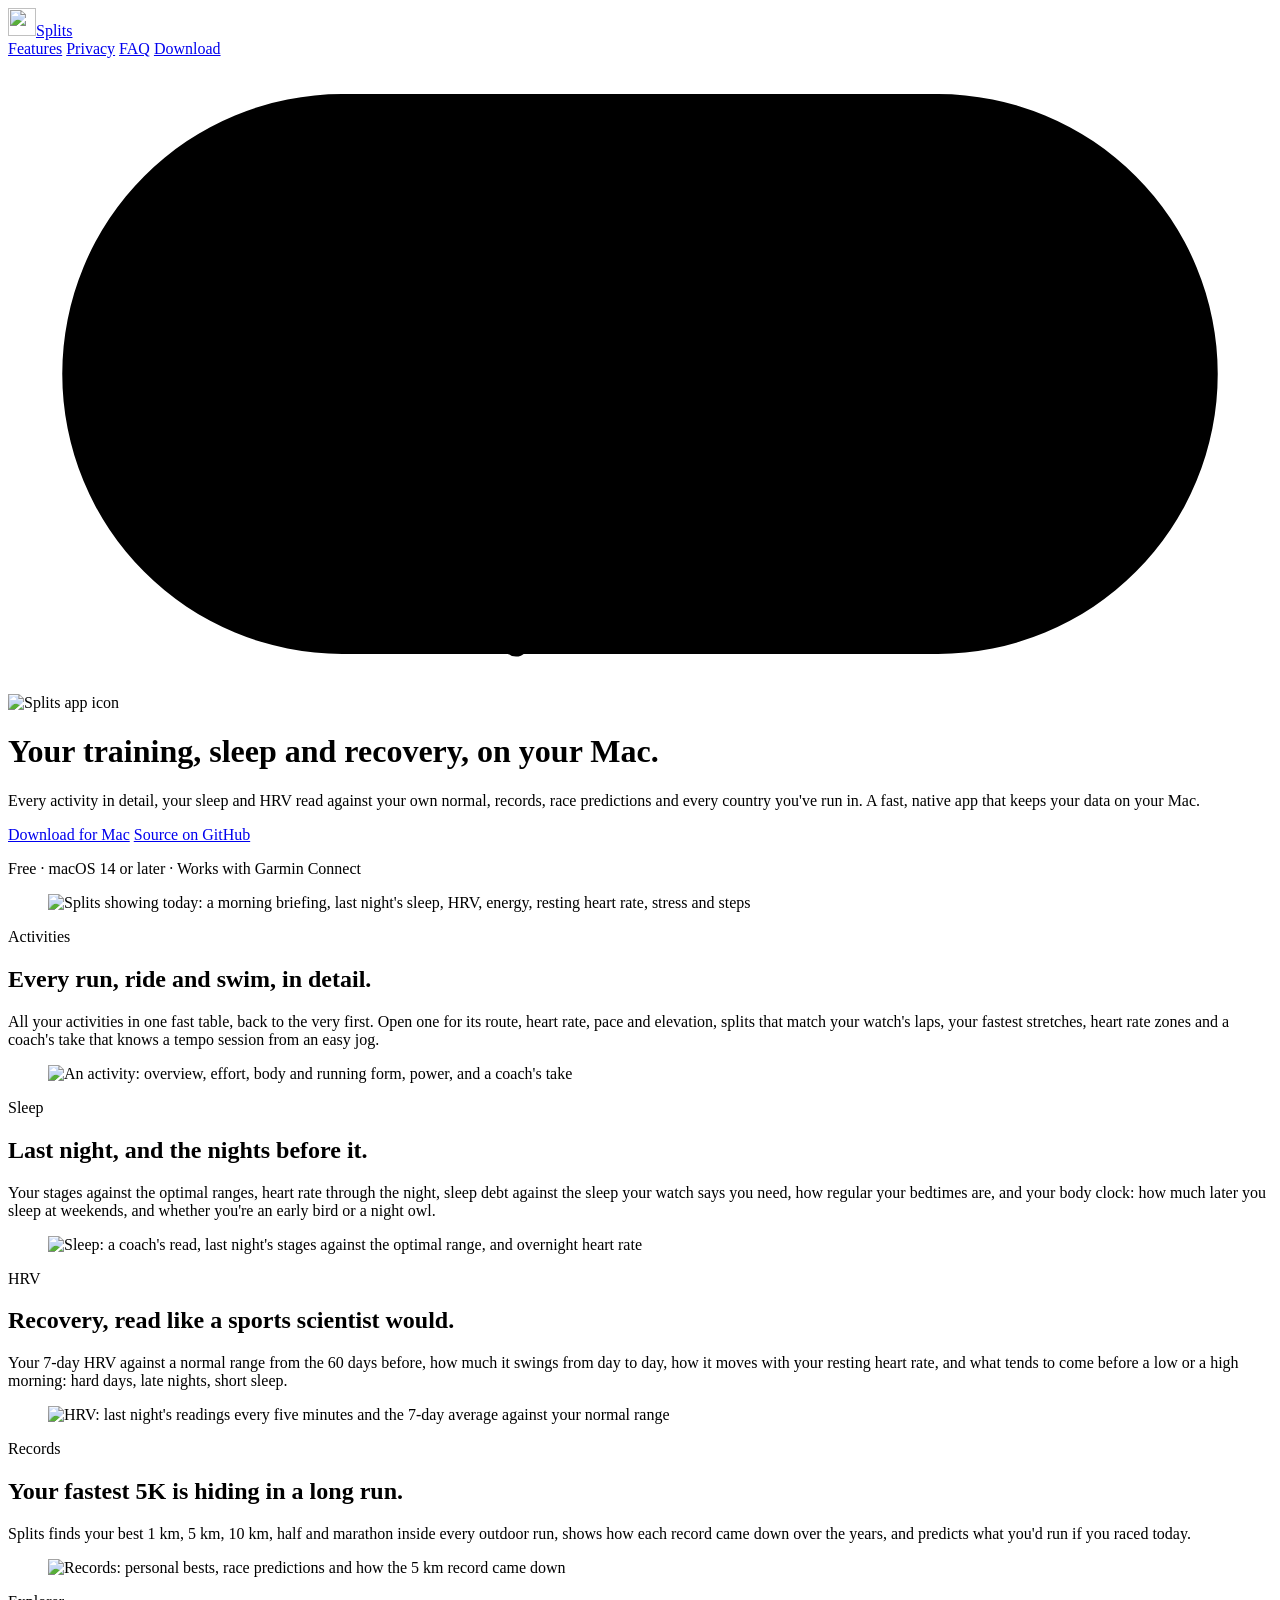
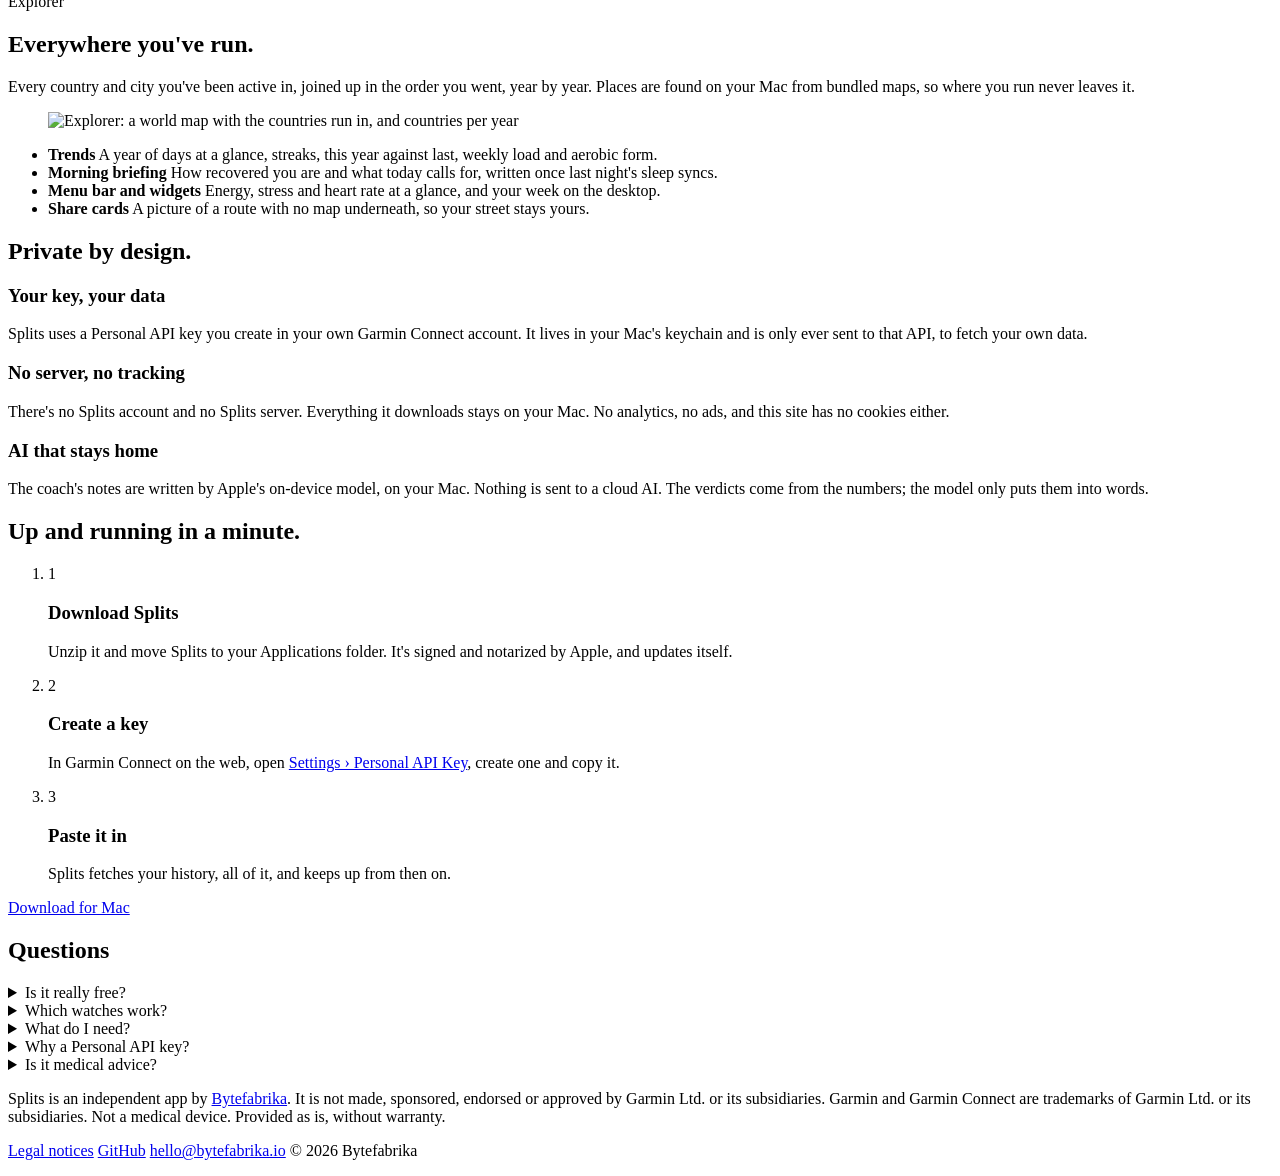
==== site/public/index.html @ 7d16db0f "splits.bytefabrika.io A static page in site/, served by a Cloudflare Worker with only assets on the " ====
<!doctype html>
<html lang="en">
<head>
  <meta charset="utf-8">
  <meta name="viewport" content="width=device-width, initial-scale=1">
  <title>Splits: your training, sleep and recovery, on your Mac</title>
  <meta name="description" content="Splits is a free, native Mac app for your watch data: every activity in detail, sleep and HRV against your own normal, records and race predictions. Works with Garmin Connect. Your data stays on your Mac.">
  <meta property="og:title" content="Splits for Mac">
  <meta property="og:description" content="Your training, sleep and recovery, on your Mac. Free, private, native.">
  <meta property="og:image" content="https://splits.bytefabrika.io/shots/today.jpg">
  <meta property="og:url" content="https://splits.bytefabrika.io/">
  <meta name="twitter:card" content="summary_large_image">
  <meta name="color-scheme" content="light dark">
  <link rel="icon" href="/favicon.png" type="image/png">
  <link rel="apple-touch-icon" href="/apple-touch-icon.png">
  <link rel="stylesheet" href="/style.css">
</head>
<body>
  <nav class="nav">
    <a class="brand" href="/"><img src="/icon.png" alt="" width="28" height="28">Splits</a>
    <div class="nav-links">
      <a href="#features">Features</a>
      <a href="#privacy">Privacy</a>
      <a href="#faq">FAQ</a>
      <a class="button small" href="https://github.com/bytefabrika/splits-mac/releases/latest/download/Splits.zip">Download</a>
    </div>
  </nav>

  <header class="hero">
  <svg class="track" viewBox="0 0 1400 700" preserveAspectRatio="xMidYMid meet" aria-hidden="true">
    <g class="lanes">
      <path d="M370 660 L1030 660 A310 310 0 0 0 1030 40 L370 40 A310 310 0 0 0 370 660 Z"/>
      <path d="M370 638 L1030 638 A288 288 0 0 0 1030 62 L370 62 A288 288 0 0 0 370 638 Z"/>
      <path d="M370 616 L1030 616 A266 266 0 0 0 1030 84 L370 84 A266 266 0 0 0 370 616 Z"/>
      <path d="M370 594 L1030 594 A244 244 0 0 0 1030 106 L370 106 A244 244 0 0 0 370 594 Z"/>
      <path d="M370 572 L1030 572 A222 222 0 0 0 1030 128 L370 128 A222 222 0 0 0 370 572 Z"/>
      <path d="M370 550 L1030 550 A200 200 0 0 0 1030 150 L370 150 A200 200 0 0 0 370 550 Z"/>
      <path d="M370 528 L1030 528 A178 178 0 0 0 1030 172 L370 172 A178 178 0 0 0 370 528 Z"/>
      <line x1="370" y1="40" x2="370" y2="172"/>
      <line x1="370" y1="660" x2="370" y2="528"/>
      <line x1="1030" y1="40" x2="1030" y2="172"/>
      <line x1="1030" y1="660" x2="1030" y2="528"/>
    </g>
    <path id="lane" d="M370 649 L1030 649 A299 299 0 0 0 1030 51 L370 51 A299 299 0 0 0 370 649 Z" fill="none" stroke="none"/>
    <g class="runner">
      <circle r="14" class="glow"/>
      <circle r="7"/>
      <animateMotion dur="26s" repeatCount="indefinite" rotate="0"><mpath href="#lane"/></animateMotion>
    </g>
  </svg>
    <div class="hero-text">
      <img class="hero-icon" src="/icon.png" alt="Splits app icon" width="112" height="112">
      <h1>Your training, sleep and recovery, on your Mac.</h1>
      <p class="lede">Every activity in detail, your sleep and HRV read against your own normal, records, race predictions and every country you've run in. A fast, native app that keeps your data on your Mac.</p>
      <div class="cta">
        <a class="button" href="https://github.com/bytefabrika/splits-mac/releases/latest/download/Splits.zip">Download for Mac</a>
        <a class="button ghost" href="https://github.com/bytefabrika/splits-mac">Source on GitHub</a>
      </div>
      <p class="fine">Free · macOS 14 or later · Works with Garmin Connect</p>
    </div>
  </header>

  <figure class="shot hero-shot">
    <img src="/shots/today.jpg" alt="Splits showing today: a morning briefing, last night's sleep, HRV, energy, resting heart rate, stress and steps" width="1600" height="1035">
  </figure>

  <main>
    <section id="features" class="features">
      <article class="feature">
        <div class="feature-text">
          <p class="eyebrow">Activities</p>
          <h2>Every run, ride and swim, in detail.</h2>
          <p>All your activities in one fast table, back to the very first. Open one for its route, heart rate, pace and elevation, splits that match your watch's laps, your fastest stretches, heart rate zones and a coach's take that knows a tempo session from an easy jog.</p>
        </div>
        <figure class="shot"><img src="/shots/activity.jpg" alt="An activity: overview, effort, body and running form, power, and a coach's take" loading="lazy" width="1600" height="1035"></figure>
      </article>

      <article class="feature flip">
        <div class="feature-text">
          <p class="eyebrow">Sleep</p>
          <h2>Last night, and the nights before it.</h2>
          <p>Your stages against the optimal ranges, heart rate through the night, sleep debt against the sleep your watch says you need, how regular your bedtimes are, and your body clock: how much later you sleep at weekends, and whether you're an early bird or a night owl.</p>
        </div>
        <figure class="shot"><img src="/shots/sleep.jpg" alt="Sleep: a coach's read, last night's stages against the optimal range, and overnight heart rate" loading="lazy" width="1600" height="1035"></figure>
      </article>

      <article class="feature">
        <div class="feature-text">
          <p class="eyebrow">HRV</p>
          <h2>Recovery, read like a sports scientist would.</h2>
          <p>Your 7-day HRV against a normal range from the 60 days before, how much it swings from day to day, how it moves with your resting heart rate, and what tends to come before a low or a high morning: hard days, late nights, short sleep.</p>
        </div>
        <figure class="shot"><img src="/shots/hrv.jpg" alt="HRV: last night's readings every five minutes and the 7-day average against your normal range" loading="lazy" width="1600" height="1035"></figure>
      </article>

      <article class="feature flip">
        <div class="feature-text">
          <p class="eyebrow">Records</p>
          <h2>Your fastest 5K is hiding in a long run.</h2>
          <p>Splits finds your best 1 km, 5 km, 10 km, half and marathon inside every outdoor run, shows how each record came down over the years, and predicts what you'd run if you raced today.</p>
        </div>
        <figure class="shot"><img src="/shots/records.jpg" alt="Records: personal bests, race predictions and how the 5 km record came down" loading="lazy" width="1600" height="1035"></figure>
      </article>

      <article class="feature">
        <div class="feature-text">
          <p class="eyebrow">Explorer</p>
          <h2>Everywhere you've run.</h2>
          <p>Every country and city you've been active in, joined up in the order you went, year by year. Places are found on your Mac from bundled maps, so where you run never leaves it.</p>
        </div>
        <figure class="shot"><img src="/shots/explorer.jpg" alt="Explorer: a world map with the countries run in, and countries per year" loading="lazy" width="1600" height="1035"></figure>
      </article>

      <ul class="extras">
        <li><strong>Trends</strong> A year of days at a glance, streaks, this year against last, weekly load and aerobic form.</li>
        <li><strong>Morning briefing</strong> How recovered you are and what today calls for, written once last night's sleep syncs.</li>
        <li><strong>Menu bar and widgets</strong> Energy, stress and heart rate at a glance, and your week on the desktop.</li>
        <li><strong>Share cards</strong> A picture of a route with no map underneath, so your street stays yours.</li>
      </ul>
    </section>

    <section id="privacy" class="privacy">
      <h2>Private by design.</h2>
      <div class="cards">
        <div class="card">
          <h3>Your key, your data</h3>
          <p>Splits uses a Personal API key you create in your own Garmin Connect account. It lives in your Mac's keychain and is only ever sent to that API, to fetch your own data.</p>
        </div>
        <div class="card">
          <h3>No server, no tracking</h3>
          <p>There's no Splits account and no Splits server. Everything it downloads stays on your Mac. No analytics, no ads, and this site has no cookies either.</p>
        </div>
        <div class="card">
          <h3>AI that stays home</h3>
          <p>The coach's notes are written by Apple's on-device model, on your Mac. Nothing is sent to a cloud AI. The verdicts come from the numbers; the model only puts them into words.</p>
        </div>
      </div>
    </section>

    <section class="start">
      <h2>Up and running in a minute.</h2>
      <ol class="steps">
        <li><span>1</span><div><h3>Download Splits</h3><p>Unzip it and move Splits to your Applications folder. It's signed and notarized by Apple, and updates itself.</p></div></li>
        <li><span>2</span><div><h3>Create a key</h3><p>In Garmin Connect on the web, open <a href="https://connect.garmin.com/app/settings/personalApiToken">Settings › Personal API Key</a>, create one and copy it.</p></div></li>
        <li><span>3</span><div><h3>Paste it in</h3><p>Splits fetches your history, all of it, and keeps up from then on.</p></div></li>
      </ol>
      <a class="button" href="https://github.com/bytefabrika/splits-mac/releases/latest/download/Splits.zip">Download for Mac</a>
    </section>

    <section id="faq" class="faq">
      <h2>Questions</h2>
      <details><summary>Is it really free?</summary><p>Yes. No ads, no subscription, no in-app purchases. Splits is open source under the MIT License.</p></details>
      <details><summary>Which watches work?</summary><p>Any watch or device whose data reaches your Garmin Connect account. Splits shows what your device records; not every device records everything.</p></details>
      <details><summary>What do I need?</summary><p>A Mac with macOS 14 or later; it's tested on macOS 26 and later. The coach's notes need macOS 26 with Apple Intelligence turned on. Everything else works without it.</p></details>
      <details><summary>Why a Personal API key?</summary><p>It's how you give your own app access to your own data, without a password and without a server in between. You can delete the key in Garmin Connect at any time, and Splits stops.</p></details>
      <details><summary>Is it medical advice?</summary><p>No. Splits is not a medical device. Its numbers and notes are general fitness information and can be wrong. Talk to a doctor about anything health related.</p></details>
    </section>
  </main>

  <footer>
    <p>Splits is an independent app by <a href="https://bytefabrika.io">Bytefabrika</a>. It is not made, sponsored, endorsed or approved by Garmin Ltd. or its subsidiaries. Garmin and Garmin Connect are trademarks of Garmin Ltd. or its subsidiaries. Not a medical device. Provided as is, without warranty.</p>
    <p class="links">
      <a href="https://github.com/bytefabrika/splits-mac/blob/main/LEGAL.md">Legal notices</a>
      <a href="https://github.com/bytefabrika/splits-mac">GitHub</a>
      <a href="mailto:hello@bytefabrika.io">hello@bytefabrika.io</a>
      <span>© 2026 Bytefabrika</span>
    </p>
  </footer>

  <script>
    // The runner stands still for anyone who'd rather not have motion.
    if (matchMedia("(prefers-reduced-motion: reduce)").matches) {
      const svg = document.querySelector(".track");
      svg.pauseAnimations();
      svg.setCurrentTime(16);
    }
  </script>
</body>
</html>
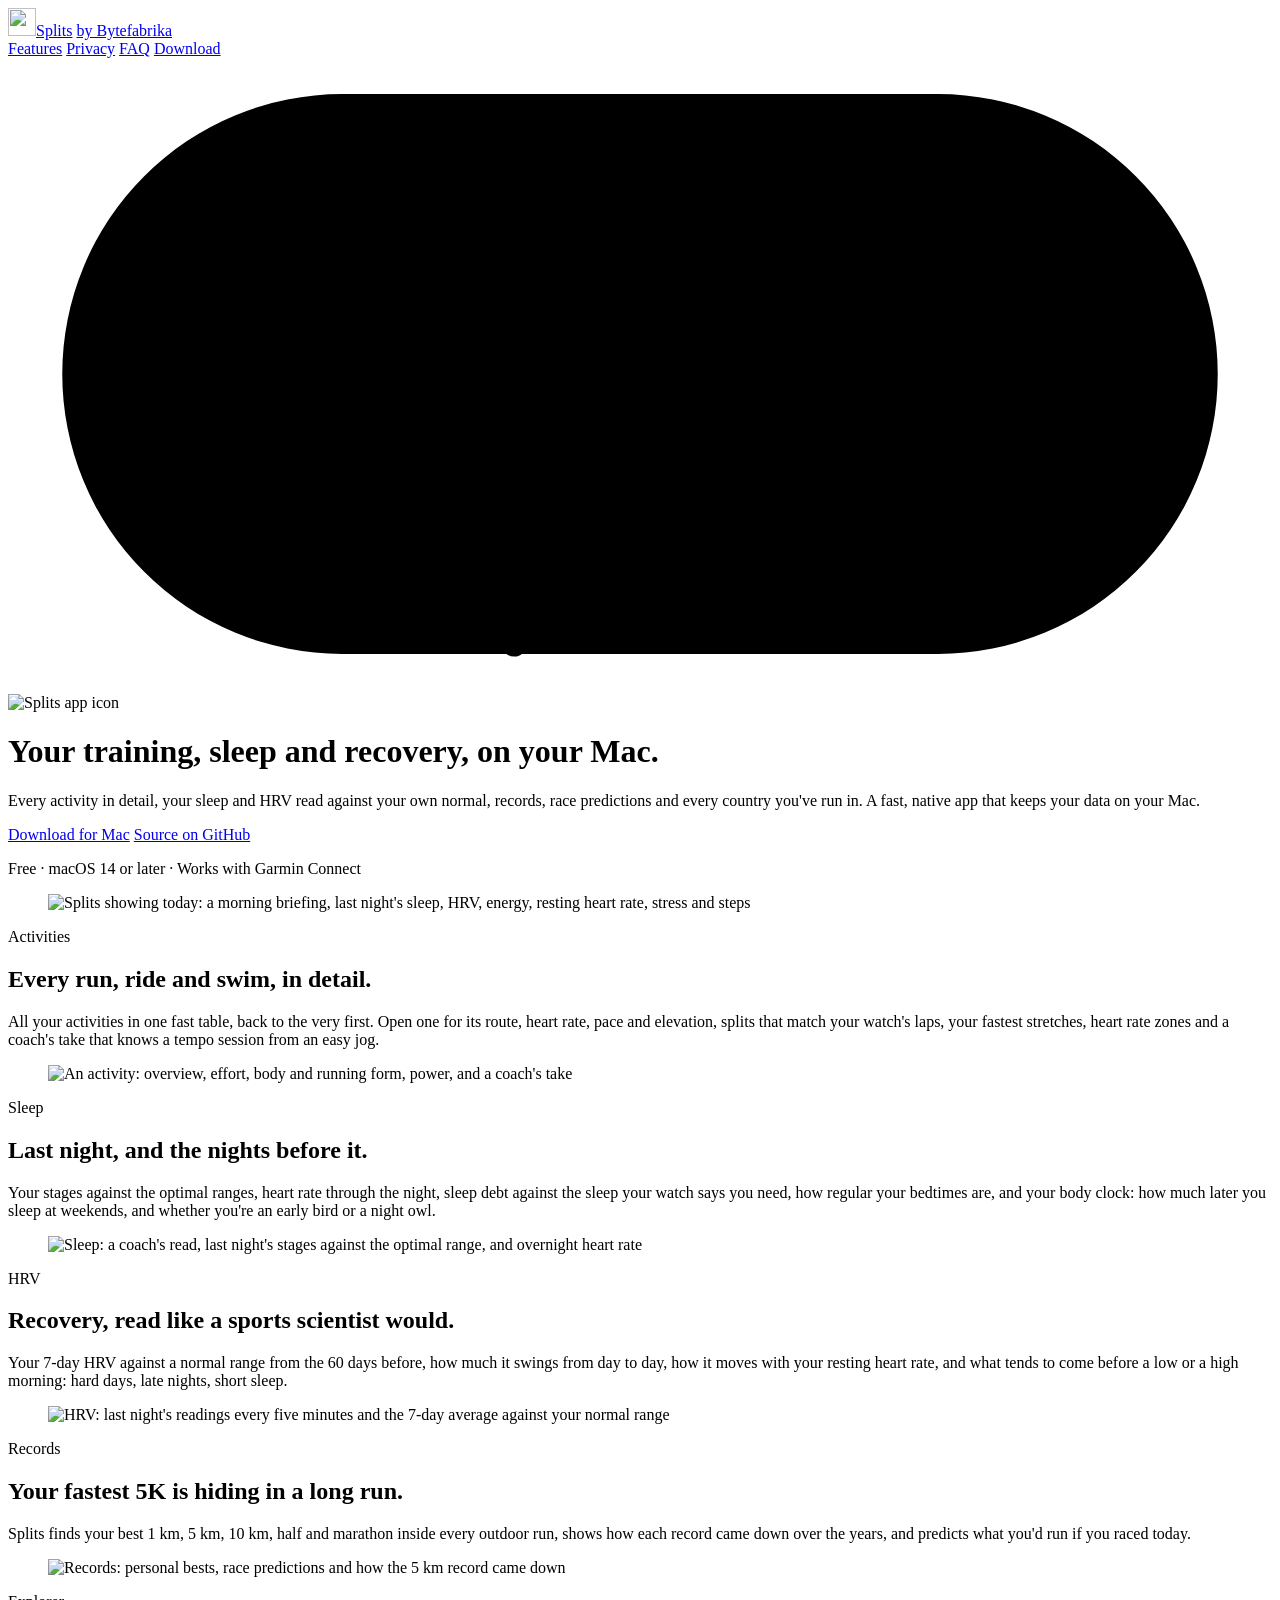
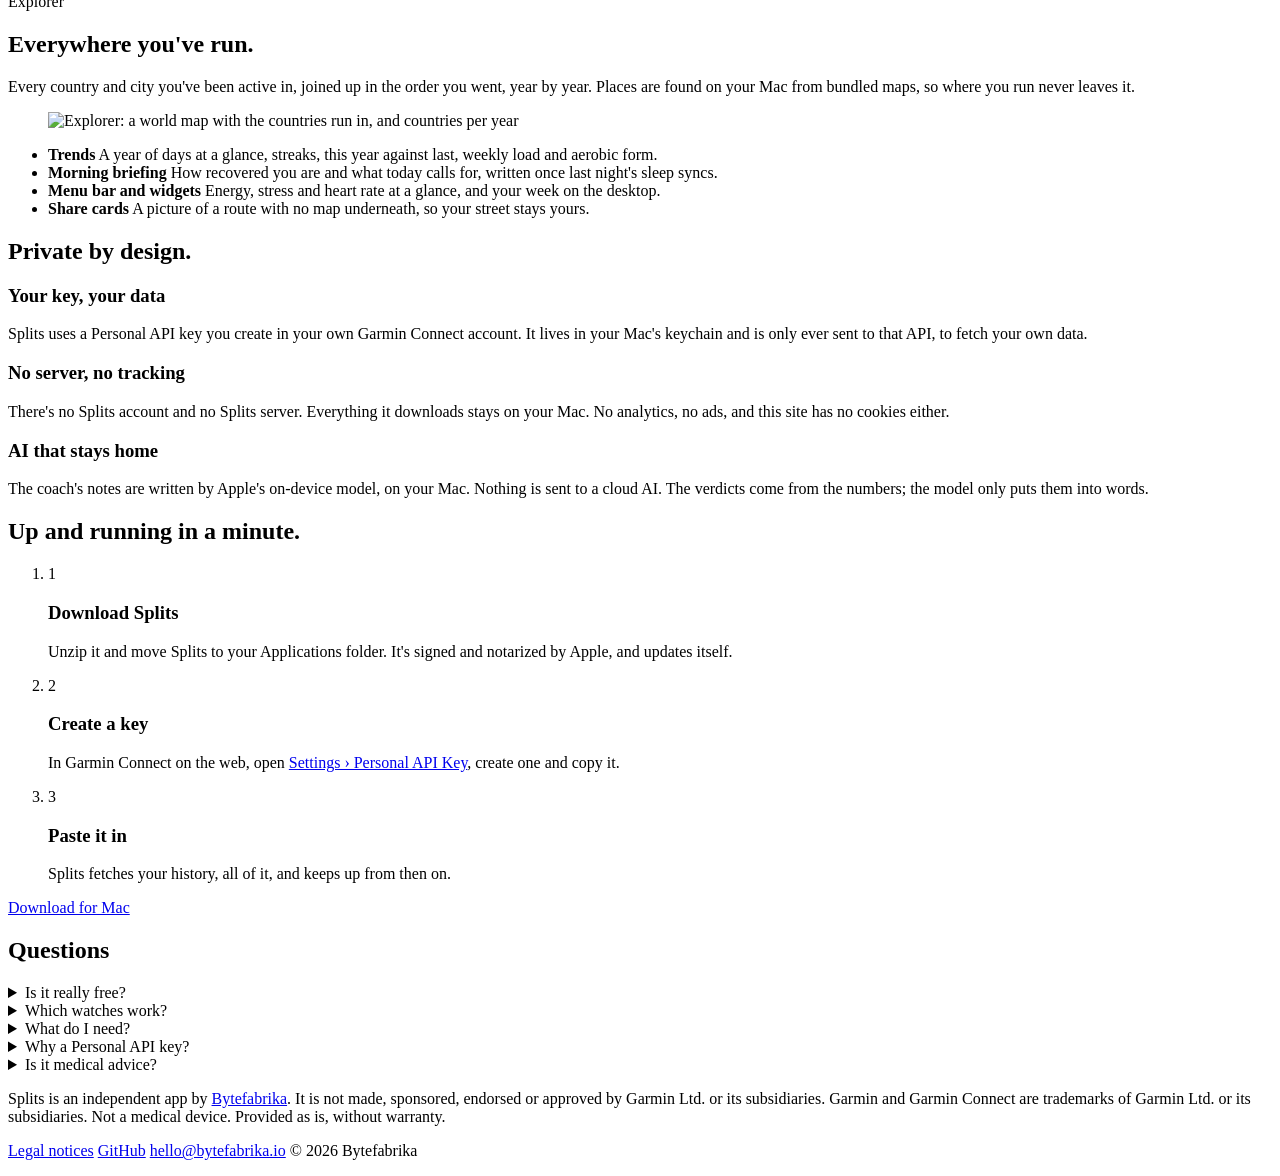
==== commit 00f82f08: "Show "by Bytefabrika" next to the Splits name on the site and in the README Co-Authored-By: Claude O" ====
--- a/site/public/index.html
+++ b/site/public/index.html
@@ -17,7 +17,10 @@
 </head>
 <body>
   <nav class="nav">
-    <a class="brand" href="/"><img src="/icon.png" alt="" width="28" height="28">Splits</a>
+    <div class="brand-line">
+      <a class="brand" href="/"><img src="/icon.png" alt="" width="28" height="28">Splits</a>
+      <a class="by" href="https://bytefabrika.io">by Bytefabrika</a>
+    </div>
     <div class="nav-links">
       <a href="#features">Features</a>
       <a href="#privacy">Privacy</a>
